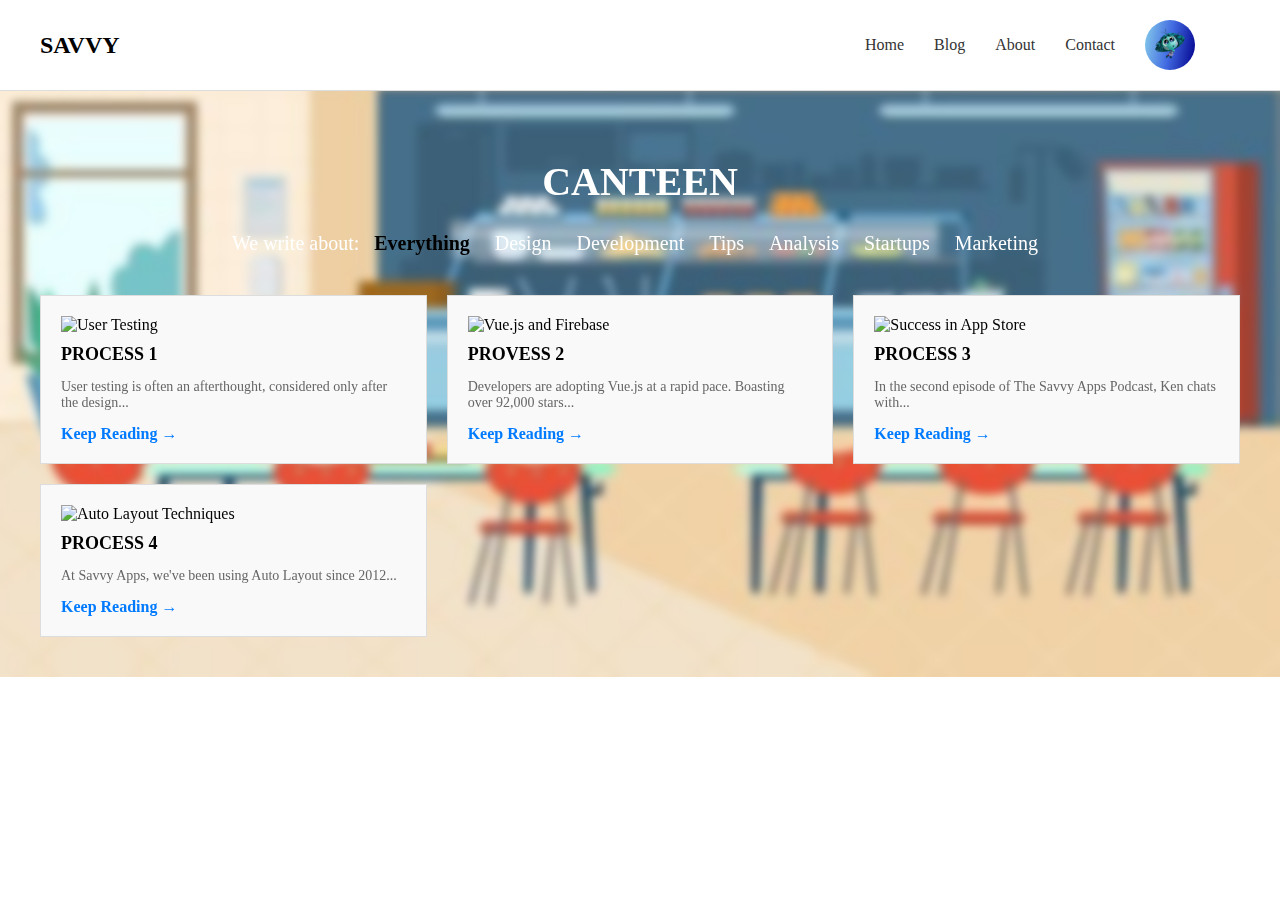
==== index.html @ 149e4909 "update" ====
<!DOCTYPE html>
<html lang="en">
<head>
    <meta charset="UTF-8">
    <meta name="viewport" content="width=device-width, initial-scale=1.0">
    <title>ARTICLE-CANTEEN</title>
    <link rel="stylesheet" href="style.css">
</head>
<body>
<header>
    <div class="nav">
        <div class="logo">SAVVY</div>
        <nav>
            <ul>
                <li><a href="index.html">Home</a></li>
                <li><a href="#">Blog</a></li>
                <li><a href="#">About</a></li>
                <li><a href="#">Contact</a></li>
                <li>
                    <a href="#" class="login-icon">
                        <img src="/images/logo" alt="Login" />
                    </a>
                </li>
            </ul>
        </nav>
    </div>
</header>
    <main>
        <section class="hero">
            <h1>CANTEEN</h1>
            <p>We write about: 
                <span class="filter active">Everything</span> 
                <span class="filter">Design</span> 
                <span class="filter">Development</span> 
                <span class="filter">Tips</span> 
                <span class="filter">Analysis</span> 
                <span class="filter">Startups</span> 
                <span class="filter">Marketing</span>
            </p>
        </section>
        <section class="blog-posts">
            <article>
                <img src="image1.jpg" alt="User Testing">
                <h3>PROCESS 1</h3>
                <p>User testing is often an afterthought, considered only after the design...</p>
                <a href="#">Keep Reading →</a>
            </article>
            <article>
                <img src="image2.jpg" alt="Vue.js and Firebase">
                <h3>PROVESS 2</h3>
                <p>Developers are adopting Vue.js at a rapid pace. Boasting over 92,000 stars...</p>
                <a href="#">Keep Reading →</a>
            </article>
            <article>
                <img src="image3.jpg" alt="Success in App Store">
                <h3>PROCESS 3</h3>
                <p>In the second episode of The Savvy Apps Podcast, Ken chats with...</p>
                <a href="#">Keep Reading →</a>
            </article>
            <article>
                <img src="image4.jpg" alt="Auto Layout Techniques">
                <h3>PROCESS 4</h3>
                <p>At Savvy Apps, we've been using Auto Layout since 2012...</p>
                <a href="#">Keep Reading →</a>
            </article>
        </section>
    </main>
</body>
</html>
---- style.css ----
body {
  font-family: Cambria, Cochin, Georgia, Times, 'Times New Roman', serif;
  margin: 0;
  padding: 0;
  background-image: url('/images/background');
  background-size: cover;
  background-position: center;
  background-repeat: no-repeat;
  backdrop-filter: blur(4px);
}

header {
  background-color: #fff;
  padding: 20px 40px;
  border-bottom: 1px solid #ddd;
  position: sticky;
  top: 0;
  z-index: 1000;
}

.nav {
  display: flex;
  justify-content: space-between;
  align-items: center;
}

.logo {
  font-size: 24px;
  font-weight: bold;
  color: #000;
  text-transform: uppercase;
}

nav ul {
  list-style: none;
  display: flex;
  margin: 0;
  padding: 0;
  align-items: center;
}

nav ul li {
  margin: 0 15px;
}

nav ul li a {
  text-decoration: none;
  font-size: 16px;
  color: #333;
}

nav ul li a.active {
  font-weight: bold;
  color: #000;
}

.login-icon {
display: flex;
align-items: center;
margin-right: 20px;
}

.login-icon img {
width: 40px;
height: 40px;
border-radius: 50%;
margin-right: 10px;
background: linear-gradient(100deg, #87ceeb, #4169e1, #00008b);
padding: 5px;
}

.login-icon:hover img {
  filter: brightness(0.8);
}

main {
    padding: 40px;
}
.hero {
    text-align: center;
    margin-bottom: 40px;
    font-size: 20px;
    color: white;
}
.filter {
    margin: 0 10px;
    color: white;
    cursor: pointer;
}
.filter.active {
    font-weight: bold;
    color: #000;
}
.blog-posts {
    display: grid;
    grid-template-columns: repeat(auto-fit, minmax(300px, 1fr));
    gap: 20px;
}
article {
    border: 1px solid #ddd;
    padding: 20px;
    background: #f9f9f9;
}
article img {
    width: 100%;
    height: auto;
}
article h3 {
    font-size: 18px;
    margin: 10px 0;
}
article p {
    font-size: 14px;
    color: #666;
}
article a {
    text-decoration: none;
    color: #007BFF;
    font-weight: bold;
}
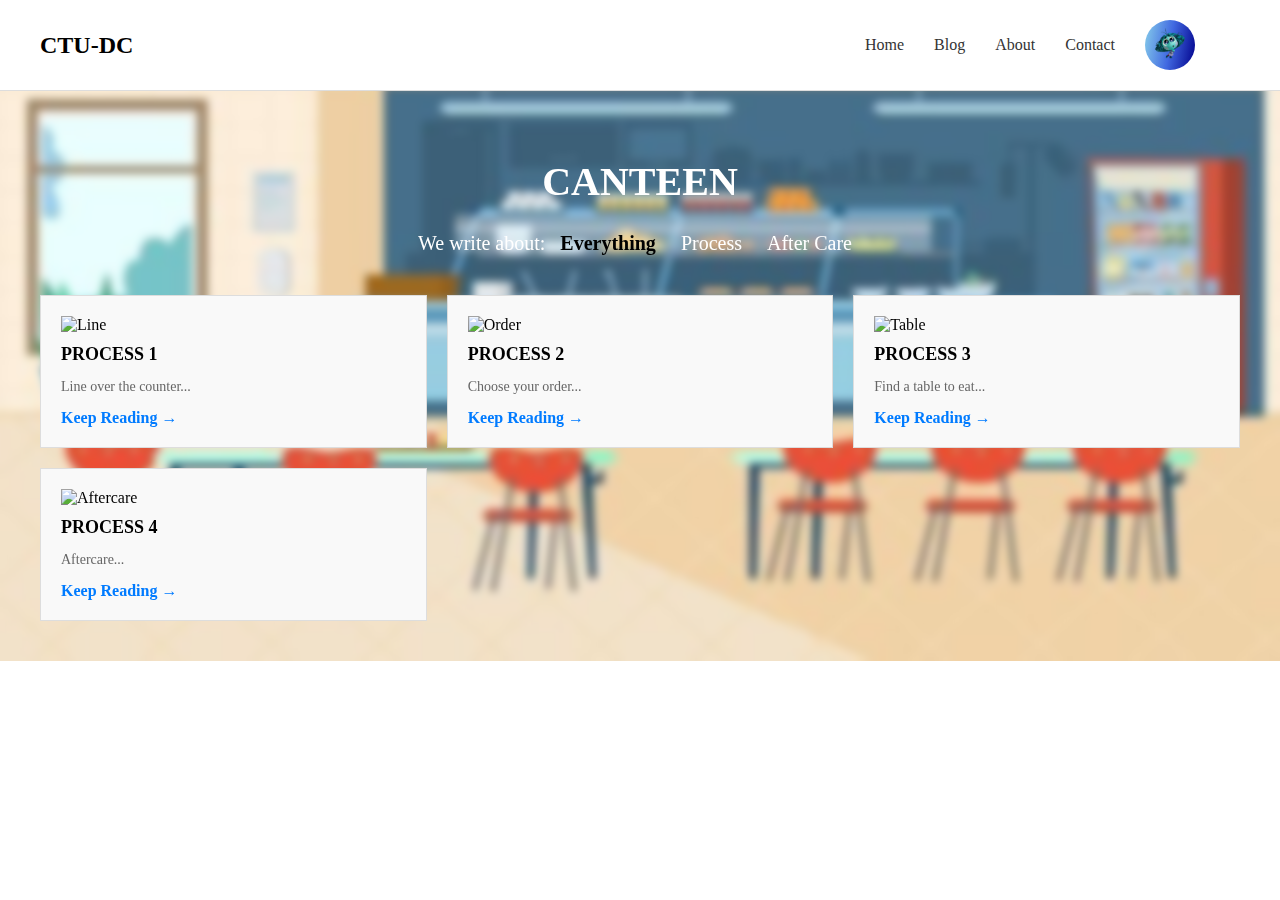
==== commit f83eb65b: "update" ====
--- a/index.html
+++ b/index.html
@@ -9,7 +9,7 @@
 <body>
 <header>
     <div class="nav">
-        <div class="logo">SAVVY</div>
+        <div class="logo">CTU-DC</div>
         <nav>
             <ul>
                 <li><a href="index.html">Home</a></li>
@@ -17,7 +17,7 @@
                 <li><a href="#">About</a></li>
                 <li><a href="#">Contact</a></li>
                 <li>
-                    <a href="#" class="login-icon">
+                    <a href="login.html" class="login-icon">
                         <img src="/images/logo" alt="Login" />
                     </a>
                 </li>
@@ -30,37 +30,33 @@
             <h1>CANTEEN</h1>
             <p>We write about: 
                 <span class="filter active">Everything</span> 
-                <span class="filter">Design</span> 
-                <span class="filter">Development</span> 
-                <span class="filter">Tips</span> 
-                <span class="filter">Analysis</span> 
-                <span class="filter">Startups</span> 
-                <span class="filter">Marketing</span>
+                <span class="filter">Process</span> 
+                <span class="filter">After Care</span> 
             </p>
         </section>
         <section class="blog-posts">
             <article>
-                <img src="image1.jpg" alt="User Testing">
+                <img src="/images/PROCESS1" alt="Line">
                 <h3>PROCESS 1</h3>
-                <p>User testing is often an afterthought, considered only after the design...</p>
+                <p>Line over the counter...</p>
                 <a href="#">Keep Reading →</a>
             </article>
             <article>
-                <img src="image2.jpg" alt="Vue.js and Firebase">
-                <h3>PROVESS 2</h3>
-                <p>Developers are adopting Vue.js at a rapid pace. Boasting over 92,000 stars...</p>
+                <img src="/images/PROCESS2" alt="Order">
+                <h3>PROCESS 2</h3>
+                <p>Choose your order...</p>
                 <a href="#">Keep Reading →</a>
             </article>
             <article>
-                <img src="image3.jpg" alt="Success in App Store">
+                <img src="/images/PROCESS3" alt="Table">
                 <h3>PROCESS 3</h3>
-                <p>In the second episode of The Savvy Apps Podcast, Ken chats with...</p>
+                <p>Find a table to eat...</p>
                 <a href="#">Keep Reading →</a>
             </article>
             <article>
-                <img src="image4.jpg" alt="Auto Layout Techniques">
+                <img src="/images/PROCESS4" alt="Aftercare">
                 <h3>PROCESS 4</h3>
-                <p>At Savvy Apps, we've been using Auto Layout since 2012...</p>
+                <p>Aftercare...</p>
                 <a href="#">Keep Reading →</a>
             </article>
         </section>
